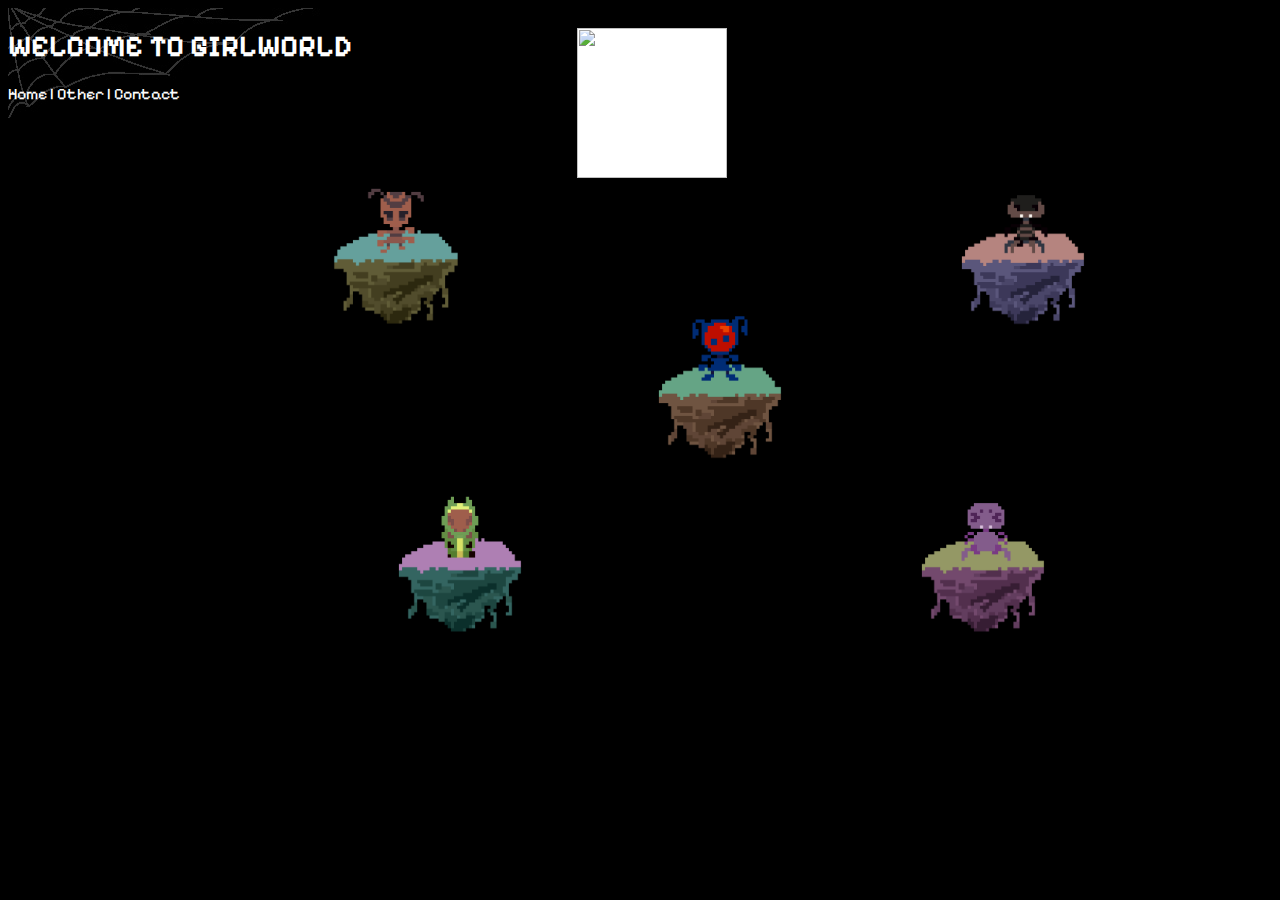
==== index.html @ d46eacc9 "Add files via upload" ====
<!DOCTYPE html>
<html>

   <!-----------Header----------->
    <div>
        <head>
            <title>Home</title>
            <link href="style.css" rel="stylesheet">
            <link rel="preconnect" href="https://fonts.googleapis.com">
            <link rel="preconnect" href="https://fonts.gstatic.com" crossorigin>
            <link href="https://fonts.googleapis.com/css2?family=Pixelify+Sans:wght@400..700&display=swap" rel="stylesheet">
        </head>
    </div>
    
    <!-----------Nav Bar----------->
    <nav>
        <h1>WELCOME TO GIRLWORLD</h1>
        <a class= "menu"
            href="index.html">Home</a>
        |
        <a class= "menu"
            href="https://beluvbug.weebly.com/"
           target = "_blank"
           >Other</a>
        |
        <a class= "menu"
            href="mailto:drawskiie@gmail.com"
           >Contact</a>
    </nav>
    
    <!-----------Main Pages----------->
   <div style="position: relative; left: 0; top: 0;"> 
    <body>
                 
            <img class="active"
                 src="esterisland.gif" 
                 style="width:150px;
                        height:150px;
                        position:absolute; 
                        top:20px;
                        left:45%;"
            >  
            <img class="static"
                 src="esterisland.jpg" 
                 style="width:150px;
                        height:150px;
                        position:relative; 
                        top:20px;
                        left:45%;"
                 > 
        
           <br>
        
            <img class="active"
                 src="violaisland.GIF" 
                 style="width:150px;
                        height:150px;
                        position:absolute; 
                        top:174px;
                        left:25%;"
            > 
            <img class="static"
                 src="violaisland.jpg" 
                 style="width:150px;
                        height:150px;
                        position:relative; 
                        top:20px;
                        left:25%;"
            > 
            <img class="active"
                 src="joanisland.GIF" 
                 style="width:150px;
                        height:150px;
                        position:absolute; 
                        top:174px;
                        left:943px;"
            >        
            <img class="static"
                 src="joanisland.jpg" 
                 style="width:150px;
                        height:150px;
                        position:relative; 
                        top:20px;
                        left:790px;"
            >
            <br>
            <img class="active"
                src="luckyisland.gif" 
                style="width:150px;
                    height:150px;
                    position:absolute; 
                    top:309px;
                    left:640px;"
        >
        <a href="luckyPage.html">
            <img class="static"
                 src="luckyisland.jpg" 
                 style="width:150px;
                        height:150px;
                        position:relative; 
                        top:0px;
                        left:640px;"
            ></a> <br>
        
            <img class="active"
                 src="calicoisland.GIF" 
                 style="width:150px;
                        height:150px;
                        position:absolute; 
                        top:483px;
                        left:380px;"
            >        
            <img class="static"
                 src="calicoisland.jpg" 
                 style="width:150px;
                        height:150px;
                        position:relative; 
                        top:20px;
                        left:380px;"
            >
   
            <img class="active"
                 src="charlieisland.GIF" 
                 style="width:150px;
                        height:150px;
                        position:absolute; 
                        top:484px;
                        left:903px;"
            >        
            <img class="static"
                 src="charlieisland.jpg" 
                 style="width:150px;
                        height:150px;
                        position:relative; 
                        top:20px;
                        left:750px;"
            > <br>        
        
       </body>
    
    </div>


</html>
---- style.css ----
body{
    color: white;
    font-family: "Pixelify Sans", sans-serif;
    font-weight: <weight>;
    font-style: normal;
    background-color: black;
}

h1{
    font-family: "Pixelify Sans", sans-serif;
    font-weight: <weight>;
    font-style: normal;
    font-size: 30px;
}

nav{
    background-image:url(webs.jpg);
    background-repeat: no-repeat;
    background-color: black;
    color: white;
    margin-right: 100px;
    padding: 20px;
    padding-left: 0%;
    padding-right: 100px;
    padding-top: 0px;
    padding-bottom: 15px;
    position: fixed;
    z-index: 9999;

}

a.menu{
    color: white;
    text-decoration: none;
    
    padding-left: 0px;
    padding-right: 0px;
    padding-top: 0px;
    padding-bottom: 10px;
    

}

a.menu:hover{
    color:red;
}

.static {
    top: 0;
    left: 0;
    background: white;
}

.static:hover {
    top: 60px;
    left: 80px;
    opacity:0;
}
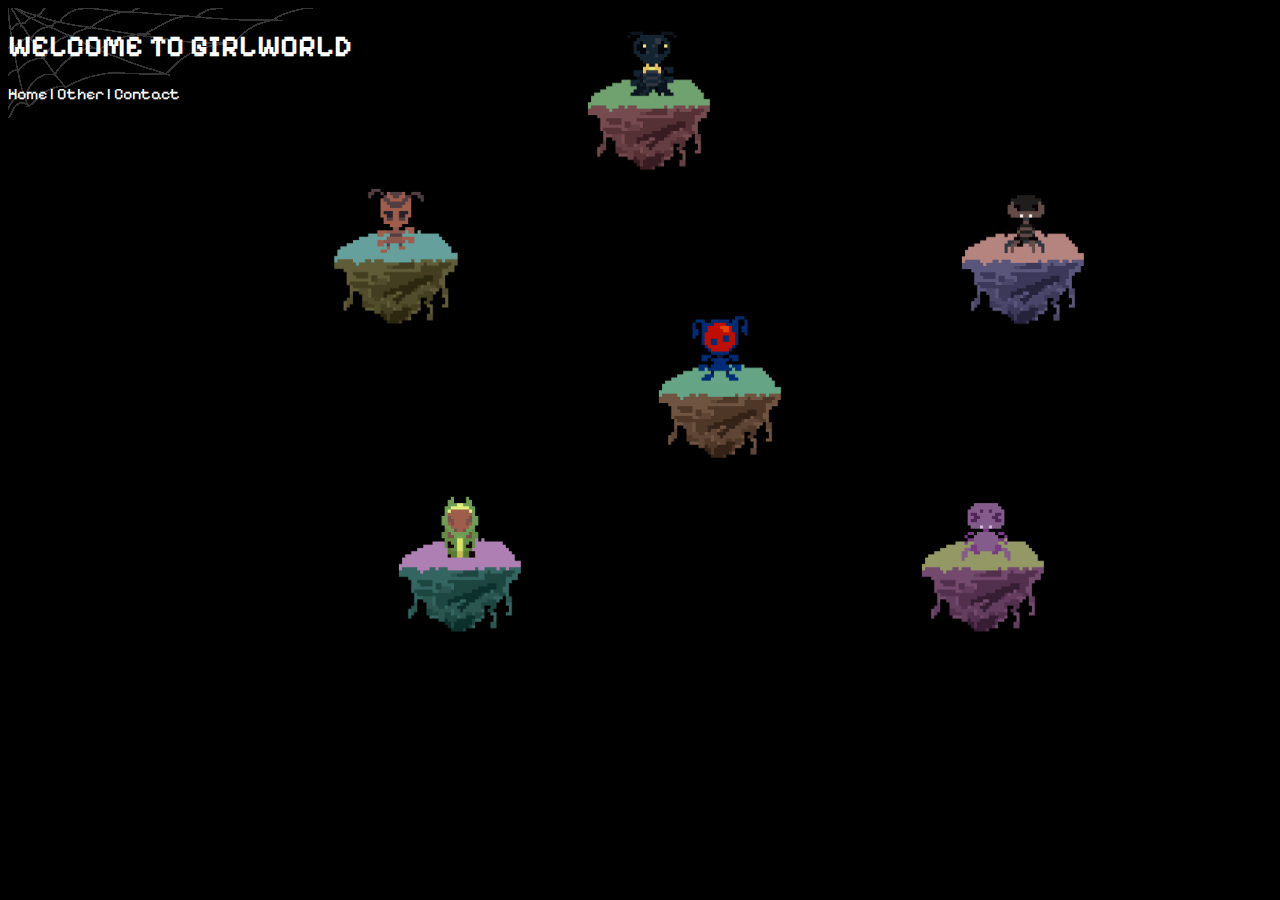
==== commit 60b1a37c: "Update index.html" ====
--- a/index.html
+++ b/index.html
@@ -41,7 +41,7 @@
                         left:45%;"
             >  
             <img class="static"
-                 src="esterisland.jpg" 
+                 src="esterisland.JPG" 
                  style="width:150px;
                         height:150px;
                         position:relative; 
@@ -141,4 +141,4 @@
     </div>
 
 
-</html>+</html>
